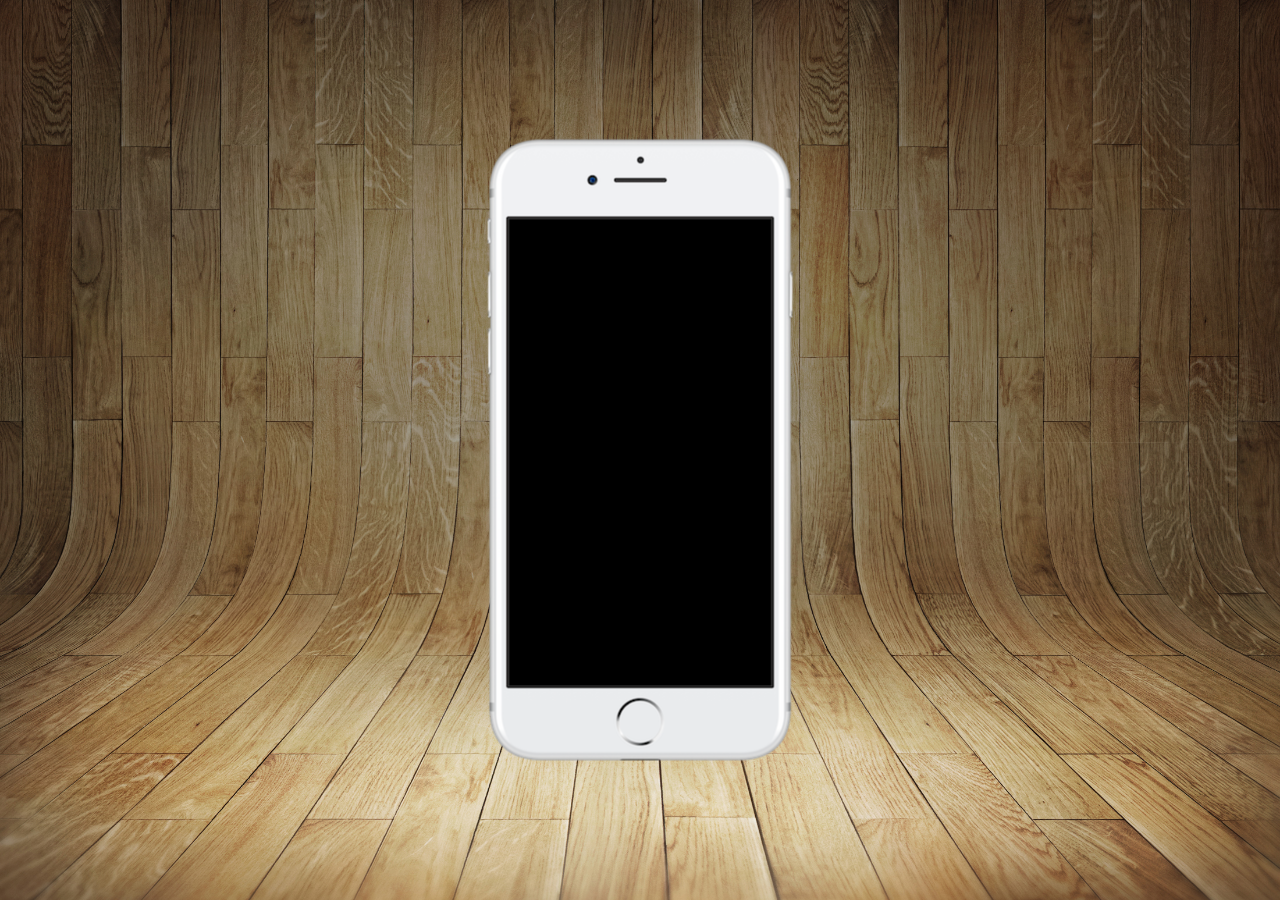
==== index.html @ 7ec29e6a "." ====
<!DOCTYPE html>
<html lang="pt-br">
<head>
    <meta charset="UTF-8">
    <meta name="viewport" content="width=device-width, initial-scale=1.0">
    <title>Redes Sociais</title>
    <link rel="shortcut icon" href="favicon.ico" type="image/x-icon">
    <link rel="stylesheet" href="style.css">
</head>
<body>
    <main>
        <section id="celular"></section>
        <section id="redes"></section>
    </main>
</body>
</html>
---- style.css ----
@charset "UTF-8";
 *{
    margin: 0px;
    padding: 0px;
 }
html, body{
    height: 100vh;
    width: 100vw;
}
body{
    background: url(imagens/fundo-madeira.jpg) no-repeat top center;
    background-size: cover;
    background-attachment: fixed;
}
 main{
    position: relative;
    height: 100vh;
 }

 section#celular{
    position: absolute;
    left: 50%;
    top: 50%;
    transform: translate(-50%, -50%);
    height: 627px;
    width: 311px;
    background: url(imagens/frame-iphone.png)
 }
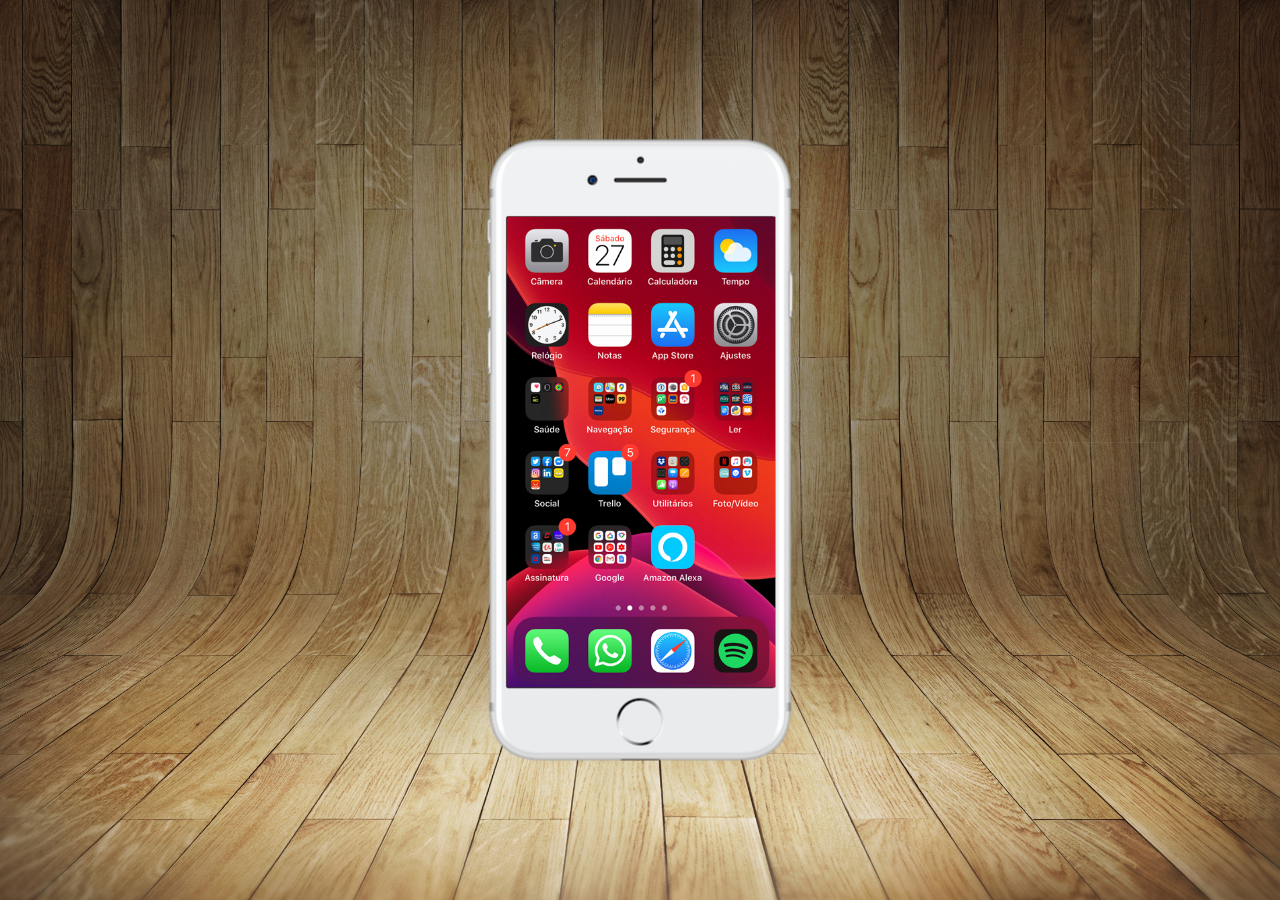
==== commit 799e38c2: "." ====
--- a/index.html
+++ b/index.html
@@ -9,7 +9,9 @@
 </head>
 <body>
     <main>
-        <section id="celular"></section>
+        <section id="celular">
+            <iframe src="home.html" nome="tela" id="tela" frameborder="0"></iframe>
+        </section>
         <section id="redes"></section>
     </main>
 </body>
--- a/style.css
+++ b/style.css
@@ -26,6 +26,13 @@
     width: 311px;
     background: url(imagens/frame-iphone.png)
  }
+ iframe#tela{
+    position: relative;
+    top: 80px;
+    left: 22px;
+    height: 471px;
+    width: 269px;
+ }
 
  
 
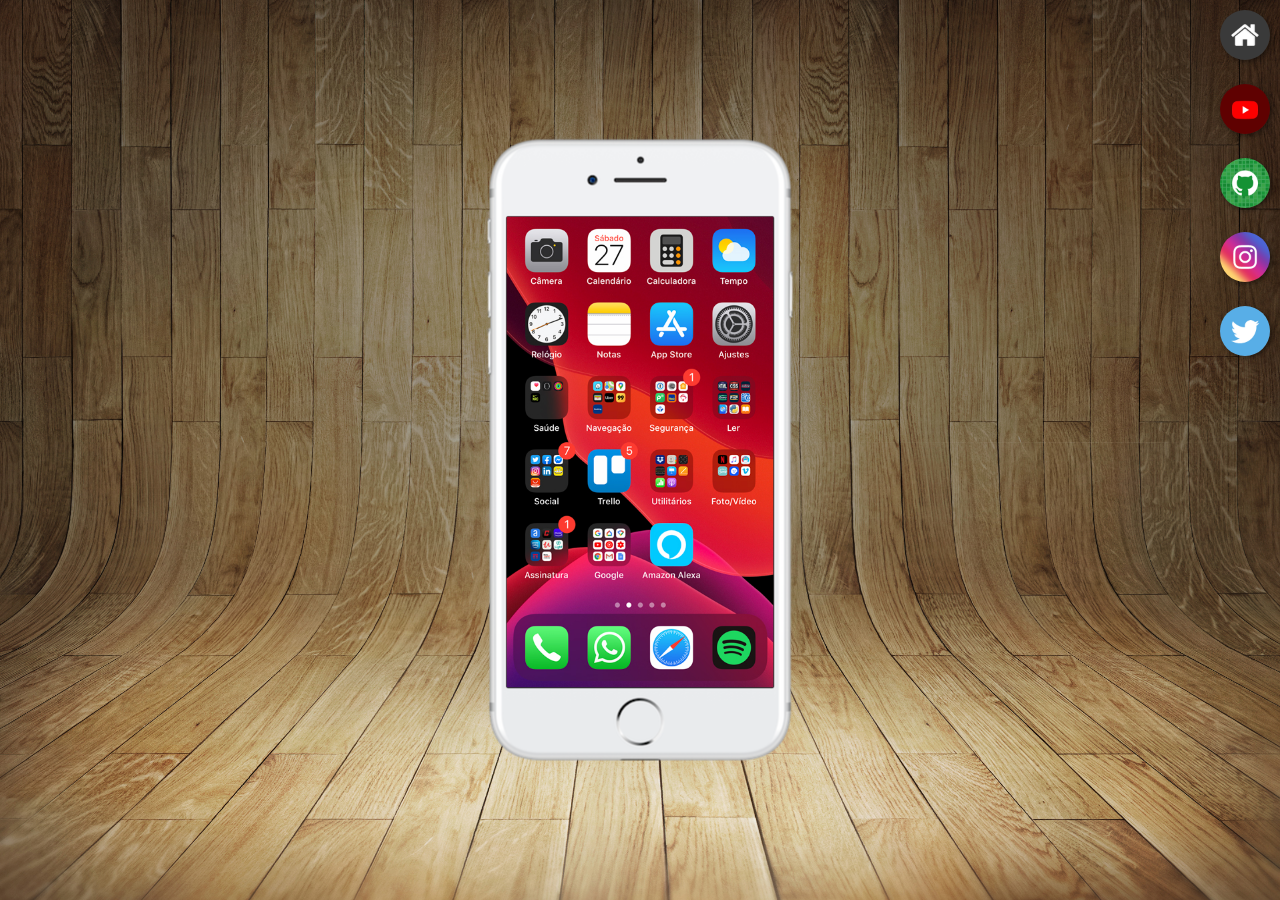
==== commit 3b662e5d: "." ====
--- a/index.html
+++ b/index.html
@@ -10,9 +10,15 @@
 <body>
     <main>
         <section id="celular">
-            <iframe src="home.html" nome="tela" id="tela" frameborder="0"></iframe>
+            <iframe src="home.html" name="tela" id="tela" frameborder="0"></iframe>
         </section>
-        <section id="redes"></section>
+        <section id="redes">
+            <a href="home.html" target="tela"> <img src="imagens/logo-home.jpg" alt=""></a> <br>
+            <a href="youtube.html" target="tela"> <img src="imagens/logo-youtube.jpg" alt=""></a> <br>
+            <a href="#" target="tela"> <img src="imagens/logo-github.jpg" alt=""></a> <br>
+            <a href="#" target="tela"> <img src="imagens/logo-instagram.jpg" alt=""></a> <br>
+            <a href="#" target="tela"> <img src="imagens/logo-twitter.jpg" alt=""></a> <br>
+        </section>
     </main>
 </body>
 </html>--- a/style.css
+++ b/style.css
@@ -31,7 +31,23 @@
     top: 80px;
     left: 22px;
     height: 471px;
-    width: 269px;
+    width: 267px;
+ }
+ section#redes{
+    text-align: right;
+ }
+ section#redes img{
+    width: 50px;
+    margin: 10px;
+    border-radius: 50%;
+    box-shadow: 2px 2px 5px rgba(0, 0, 0, 0.445);
+    box-sizing: border-box;
+ }
+ section#redes img:hover{
+    border: 2px solid rgba(255, 255, 255, 0.459);
+    transform: translate(-3px, -3px);
+    box-shadow: 5px 5px 10px rgba(0, 0, 0, 0.514);
+    transition: transform 0.3s;
  }
 
  
